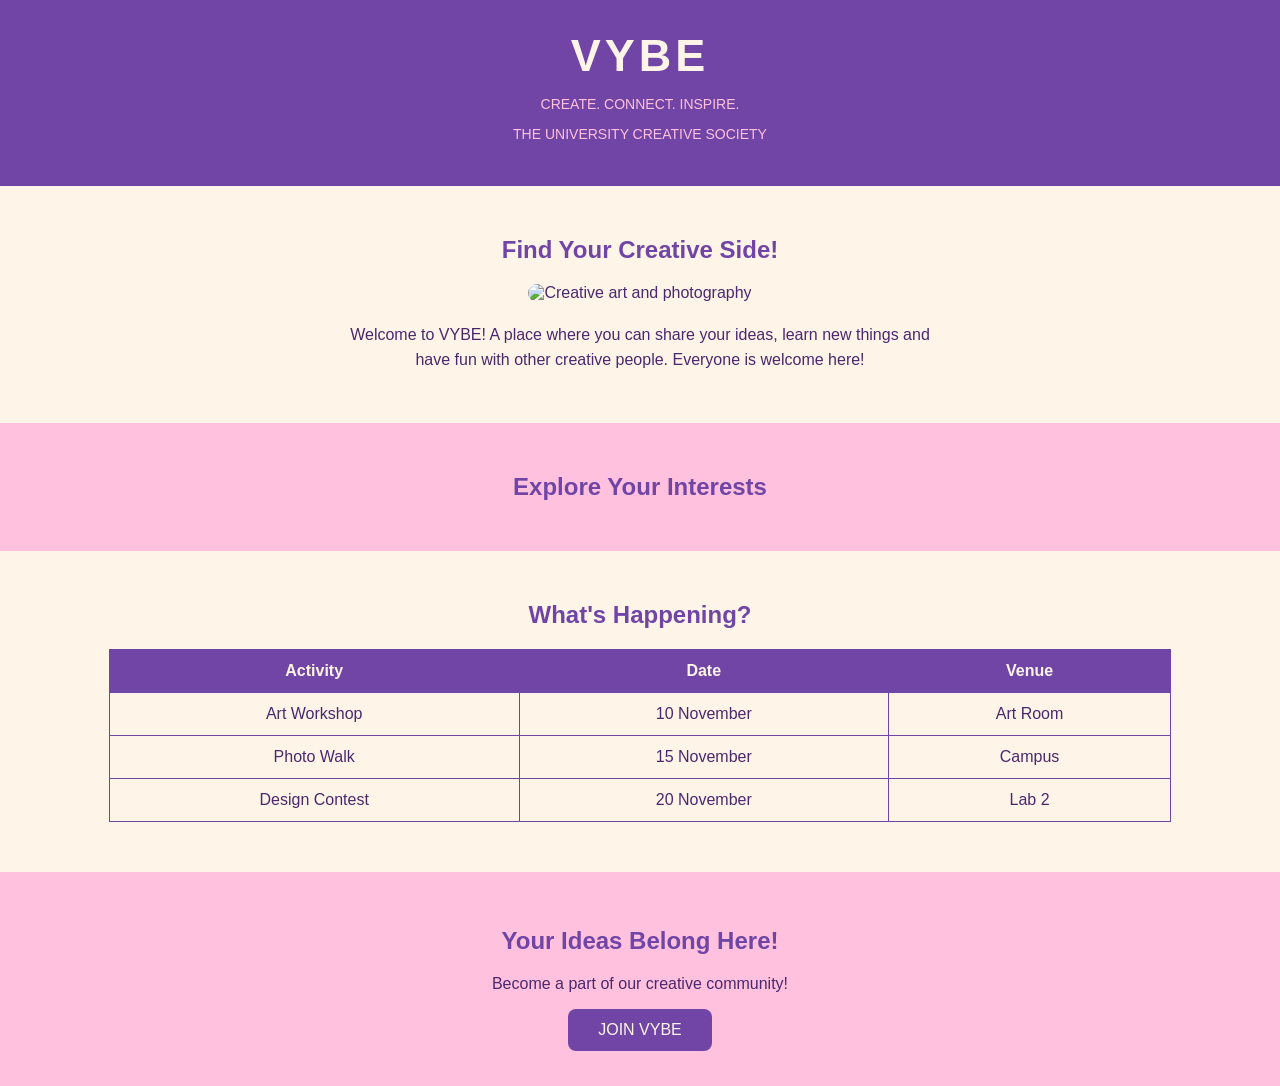
==== index.html @ 1d9d2b92 "Lab11 Tasks uploaded all previous pages were uploaded in this commit" ====
<!-- Name: Ayaan Qasim Khan -->
<!-- Roll Number: 26i-3083 -->
<!-- Section: se-b -->


<!DOCTYPE html>
<html lang="en">

<head>
    <meta charset="UTF-8">
    <meta name="viewport" content="width=device-width, initial-scale=1.0">

    <title>VYBE - University Creative Society</title>

    <link rel="stylesheet" href="style.css">
</head>

<body>

    <header>
        <h1>VYBE</h1>
        <p>CREATE. CONNECT. INSPIRE.</p>
        <p>THE UNIVERSITY CREATIVE SOCIETY</p>
    </header>

    <section class="welcome">

        <h2>Find Your Creative Side!</h2>

        <img src="images/vybe.jpg"
             alt="Creative art and photography">

        <p>
            Welcome to VYBE! A place where you can share your ideas,
            learn new things and have fun with other creative people.
            Everyone is welcome here!
        </p>

    </section>

    <section class="activities">

        <h2>Explore Your Interests</h2>

       
    </section>

    <section class="events">

        <h2>What's Happening?</h2>

        <table>

            <tr>
                <th>Activity</th>
                <th>Date</th>
                <th>Venue</th>
            </tr>

            <tr>
                <td>Art Workshop</td>
                <td>10 November</td>
                <td>Art Room</td>
            </tr>

            <tr>
                <td>Photo Walk</td>
                <td>15 November</td>
                <td>Campus</td>
            </tr>

            <tr>
                <td>Design Contest</td>
                <td>20 November</td>
                <td>Lab 2</td>
            </tr>

        </table>

    </section>

    <section class="join">

        <h2>Your Ideas Belong Here!</h2>

        <p>Become a part of our creative community!</p>

        <button onclick="joinVybe()">
            JOIN VYBE
        </button>

    </section>

    

    <script>

        function joinVybe() {

            window.alert("Welcome to VYBE! We are happy to have you!");

            console.log("Join VYBE button was clicked!");

        }

    </script>

</body>
</html>
---- style.css ----
/* MY WEBSITE DESIGN */

body {
    background-color: #FFF4E8;
    color: #4B286D;
    font-family: Arial, sans-serif;
    margin: 0;
    text-align: center;
}

/* HEADER */

header {
    background-color: #7045A5;
    color: #FFF4E8;
    padding: 30px;
}

header h1 {
    font-size: 45px;
    margin: 0;
    letter-spacing: 4px;
}

header p {
    color: #FFC1DD;
    font-size: 14px;
}

/* WELCOME SECTION */

.welcome {
    padding: 30px 20px;
}

h2 {
    color: #7045A5;
}

.welcome img {
    width: 80%;
    max-width: 450px;
    height: 250px;
    object-fit: cover;
    border-radius: 10px;
}

.welcome p {
    max-width: 600px;
    margin: 20px auto;
    line-height: 1.6;
}

/* ACTIVITIES SECTION */

.activities {
    background-color: #FFC1DD;
    padding: 30px 20px;
}

.cards {
    display: flex;
    justify-content: center;
    flex-wrap: wrap;
    gap: 15px;
}

.card {
    background-color: #FFF4E8;
    padding: 15px;
    width: 200px;
    border: 2px solid #7045A5;
    border-radius: 10px;
}

.card h3 {
    color: #7045A5;
}

.card p {
    font-size: 14px;
    line-height: 1.5;
}

/* EVENTS SECTION */

.events {
    padding: 30px 15px;
}

table {
    width: 85%;
    margin: 20px auto;
    border-collapse: collapse;
    background-color: #FFF4E8;
}

th, td {
    border: 1px solid #7045A5;
    padding: 12px;
}

th {
    background-color: #7045A5;
    color: #FFF4E8;
}

td {
    color: #4B286D;
}

/* JOIN SECTION */

.join {
    background-color: #FFC1DD;
    padding: 35px 20px;
}

button {
    background-color: #7045A5;
    color: #FFF4E8;
    border: none;
    padding: 12px 30px;
    border-radius: 8px;
    font-size: 16px;
    cursor: pointer;
}

button:hover {
    background-color: #4B286D;
}

/* FOOTER */

footer {
    background-color: #7045A5;
    color: #FFF4E8;
    padding: 15px;
}

/* FOR SMALL SCREENS */

@media screen and (max-width: 600px) {

    .cards {
        flex-direction: column;
        align-items: center;
    }

    table {
        width: 100%;
    }

    th, td {
        padding: 8px;
        font-size: 13px;
    }

    .welcome img {
        width: 100%;
    }

}
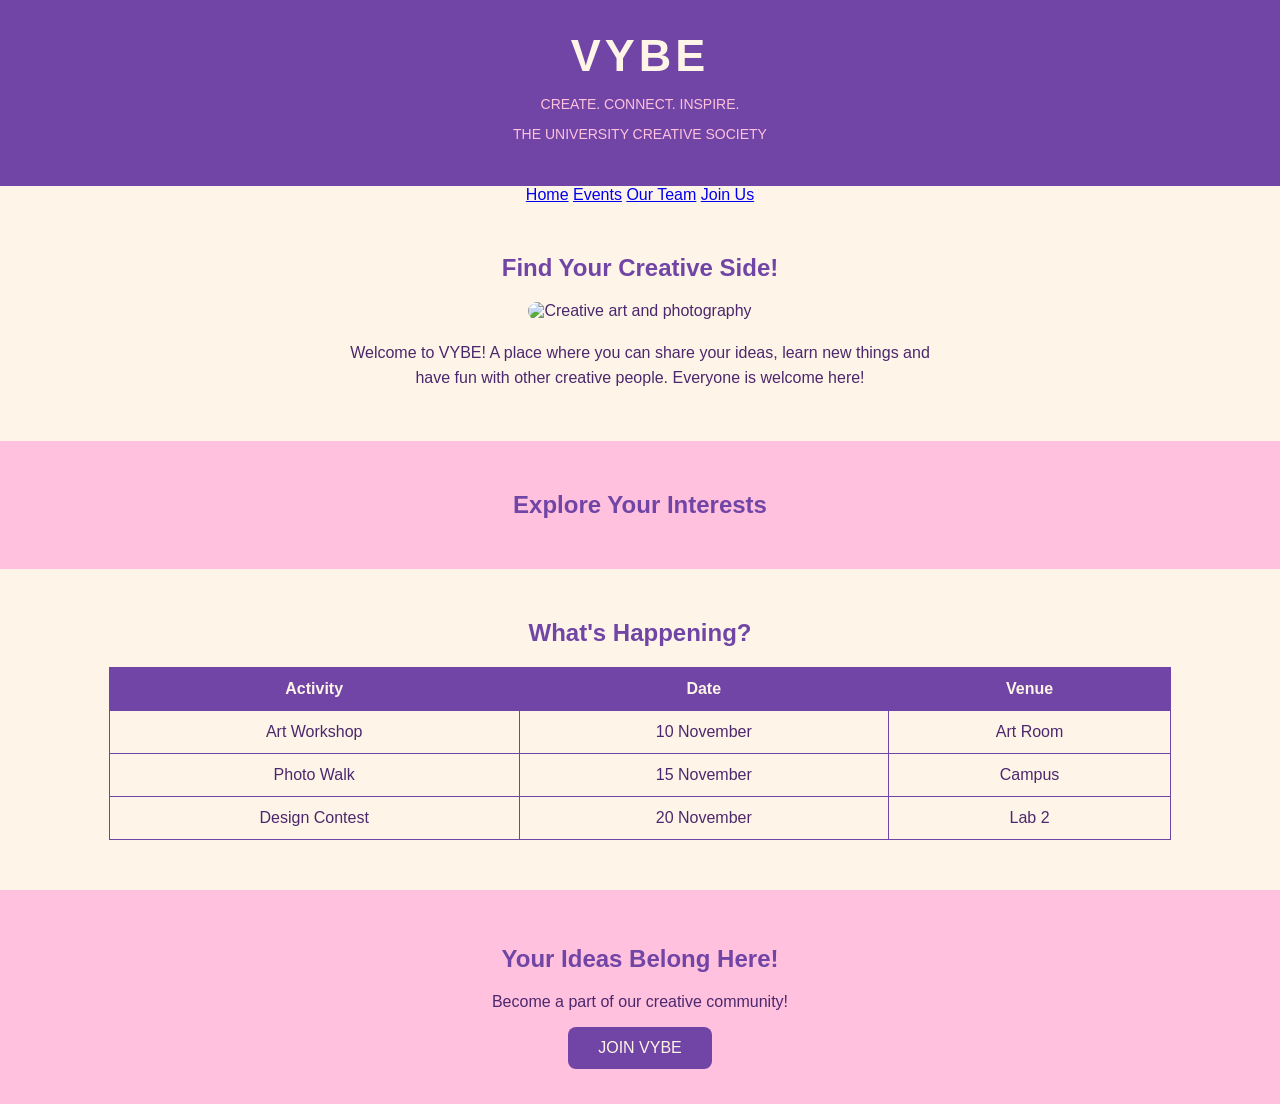
==== commit 5459cc98: "Update index.html" ====
--- a/index.html
+++ b/index.html
@@ -23,6 +23,12 @@
         <p>CREATE. CONNECT. INSPIRE.</p>
         <p>THE UNIVERSITY CREATIVE SOCIETY</p>
     </header>
+    <nav>
+    <a href="index.html">Home</a>
+    <a href="events.html">Events</a>
+    <a href="team.html">Our Team</a>
+    <a href="join.html">Join Us</a>
+</nav>
 
     <section class="welcome">
 
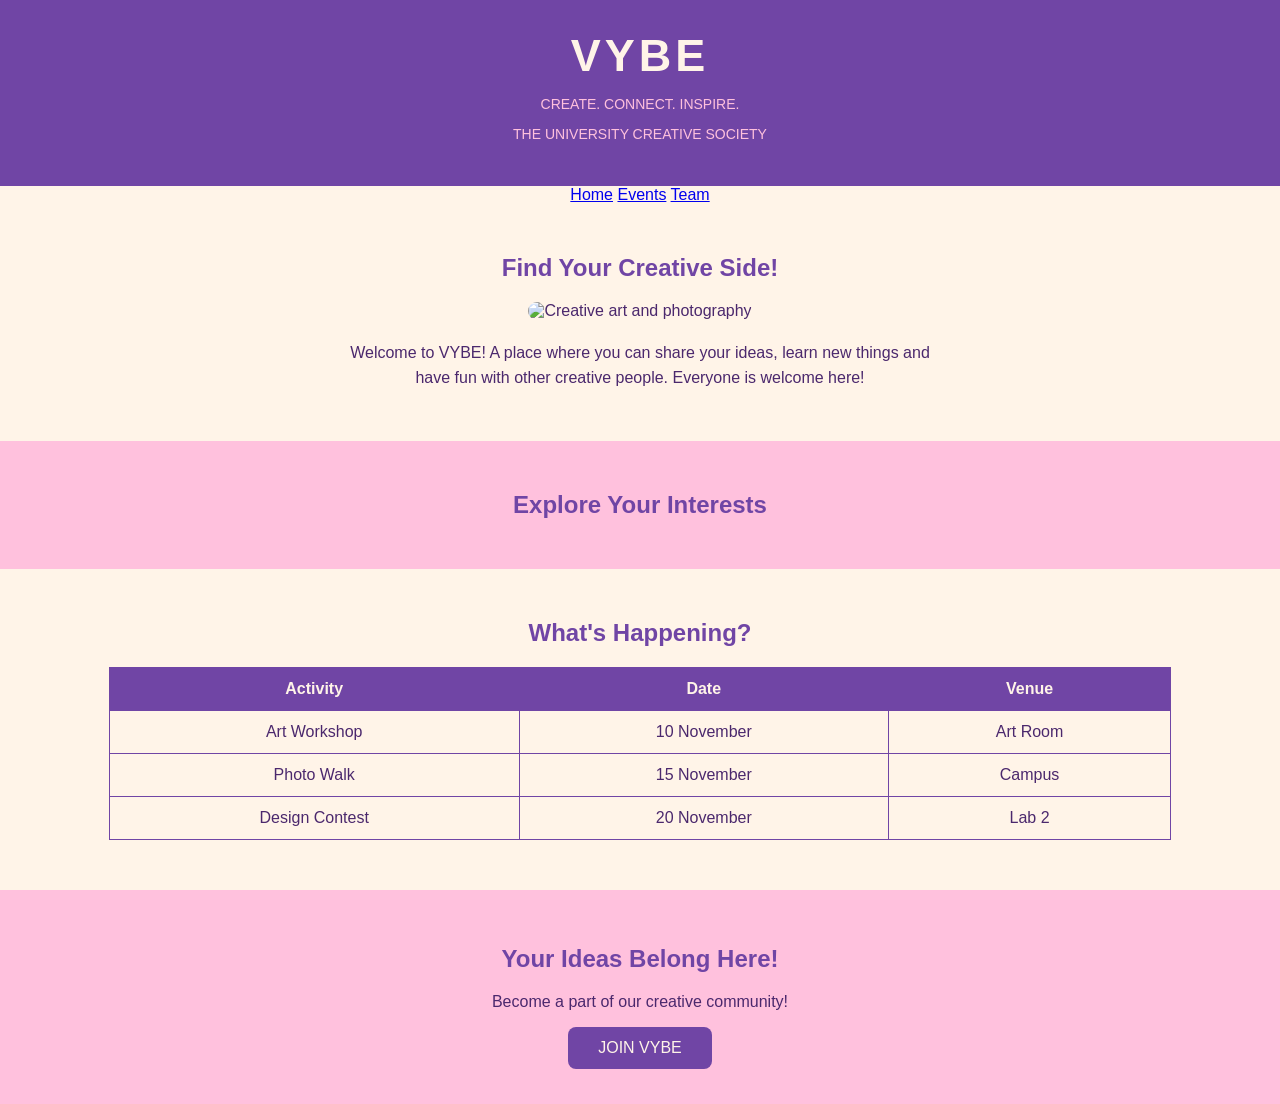
==== commit 843b4164: "Update index.html" ====
--- a/index.html
+++ b/index.html
@@ -23,11 +23,10 @@
         <p>CREATE. CONNECT. INSPIRE.</p>
         <p>THE UNIVERSITY CREATIVE SOCIETY</p>
     </header>
-    <nav>
-    <a href="index.html">Home</a>
-    <a href="events.html">Events</a>
-    <a href="team.html">Our Team</a>
-    <a href="join.html">Join Us</a>
+   <nav>
+  <a href="index.html">Home</a>
+  <a href="events.html">Events</a>
+  <a href="team.html">Team</a>
 </nav>
 
     <section class="welcome">
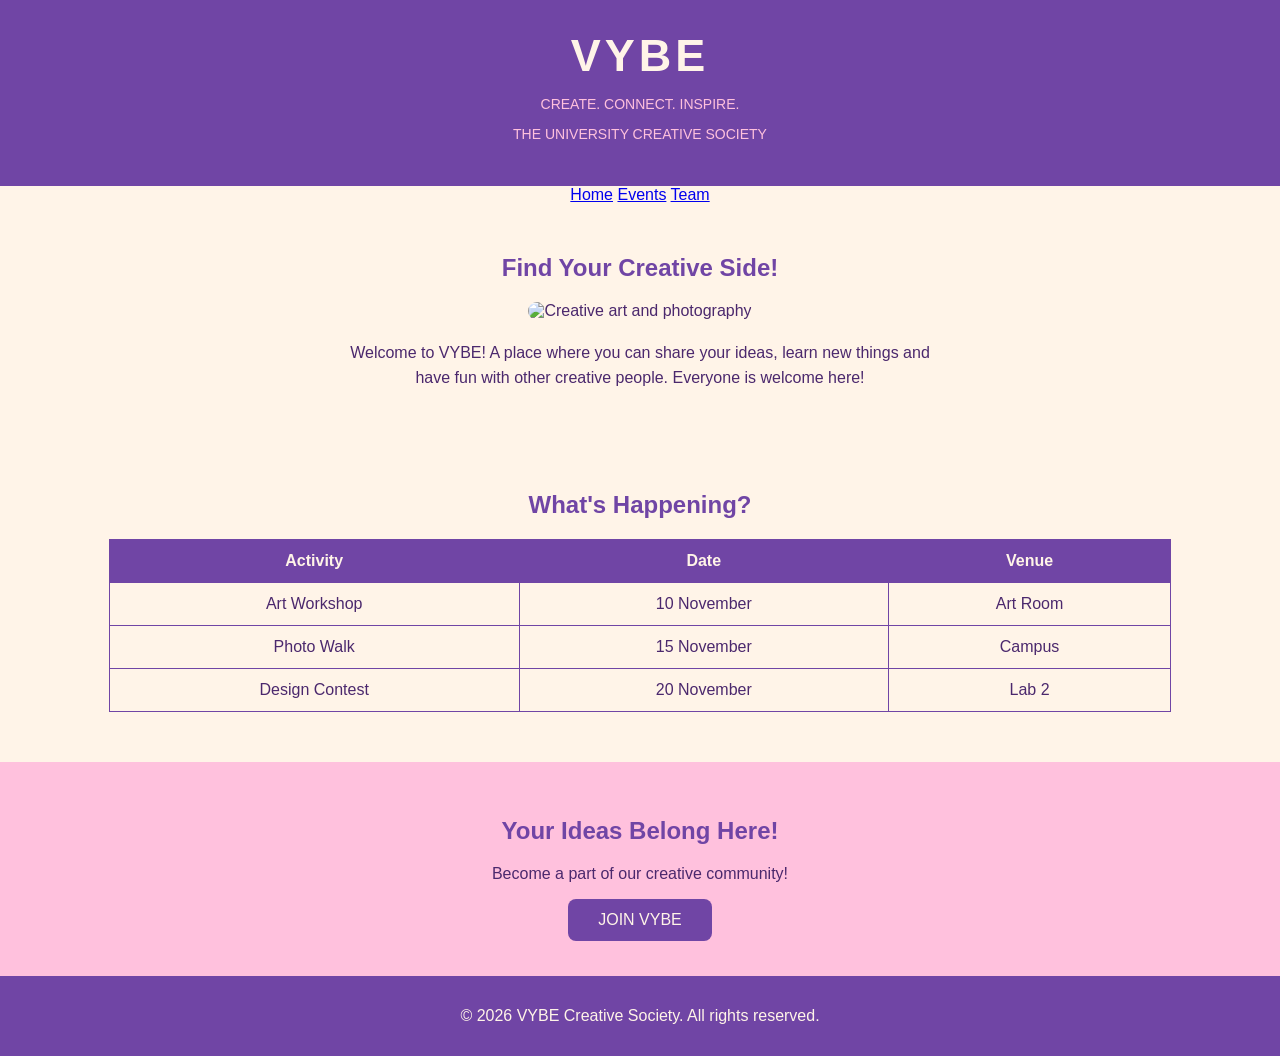
==== commit 6ffb738b: "Update index.html" ====
--- a/index.html
+++ b/index.html
@@ -2,17 +2,13 @@
 <!-- Name: Ayaan Qasim Khan -->
 <!-- Roll Number: 26i-3083 -->
 <!-- Section: se-b -->
-
-
 <!DOCTYPE html>
 <html lang="en">
 
 <head>
     <meta charset="UTF-8">
     <meta name="viewport" content="width=device-width, initial-scale=1.0">
-
     <title>VYBE - University Creative Society</title>
-
     <link rel="stylesheet" href="style.css">
 </head>
 
@@ -23,92 +19,64 @@
         <p>CREATE. CONNECT. INSPIRE.</p>
         <p>THE UNIVERSITY CREATIVE SOCIETY</p>
     </header>
-   <nav>
-  <a href="index.html">Home</a>
-  <a href="events.html">Events</a>
-  <a href="team.html">Team</a>
-</nav>
+
+    <nav>
+        <a href="index.html">Home</a>
+        <a href="events.html">Events</a>
+        <a href="team.html">Team</a>
+    </nav>
 
     <section class="welcome">
-
         <h2>Find Your Creative Side!</h2>
-
-        <img src="images/vybe.jpg"
-             alt="Creative art and photography">
-
+        <img src="images/vybe.jpg" alt="Creative art and photography">
         <p>
             Welcome to VYBE! A place where you can share your ideas,
             learn new things and have fun with other creative people.
             Everyone is welcome here!
         </p>
-
-    </section>
-
-    <section class="activities">
-
-        <h2>Explore Your Interests</h2>
-
-       
     </section>
 
     <section class="events">
-
         <h2>What's Happening?</h2>
-
         <table>
-
             <tr>
                 <th>Activity</th>
                 <th>Date</th>
                 <th>Venue</th>
             </tr>
-
             <tr>
                 <td>Art Workshop</td>
                 <td>10 November</td>
                 <td>Art Room</td>
             </tr>
-
             <tr>
                 <td>Photo Walk</td>
                 <td>15 November</td>
                 <td>Campus</td>
             </tr>
-
             <tr>
                 <td>Design Contest</td>
                 <td>20 November</td>
                 <td>Lab 2</td>
             </tr>
-
         </table>
-
     </section>
 
     <section class="join">
-
         <h2>Your Ideas Belong Here!</h2>
-
         <p>Become a part of our creative community!</p>
-
-        <button onclick="joinVybe()">
-            JOIN VYBE
-        </button>
-
+        <button onclick="joinVybe()">JOIN VYBE</button>
     </section>
 
-    
+    <footer>
+        <p>&copy; 2026 VYBE Creative Society. All rights reserved.</p>
+    </footer>
 
     <script>
-
         function joinVybe() {
-
             window.alert("Welcome to VYBE! We are happy to have you!");
-
             console.log("Join VYBE button was clicked!");
-
         }
-
     </script>
 
 </body>
